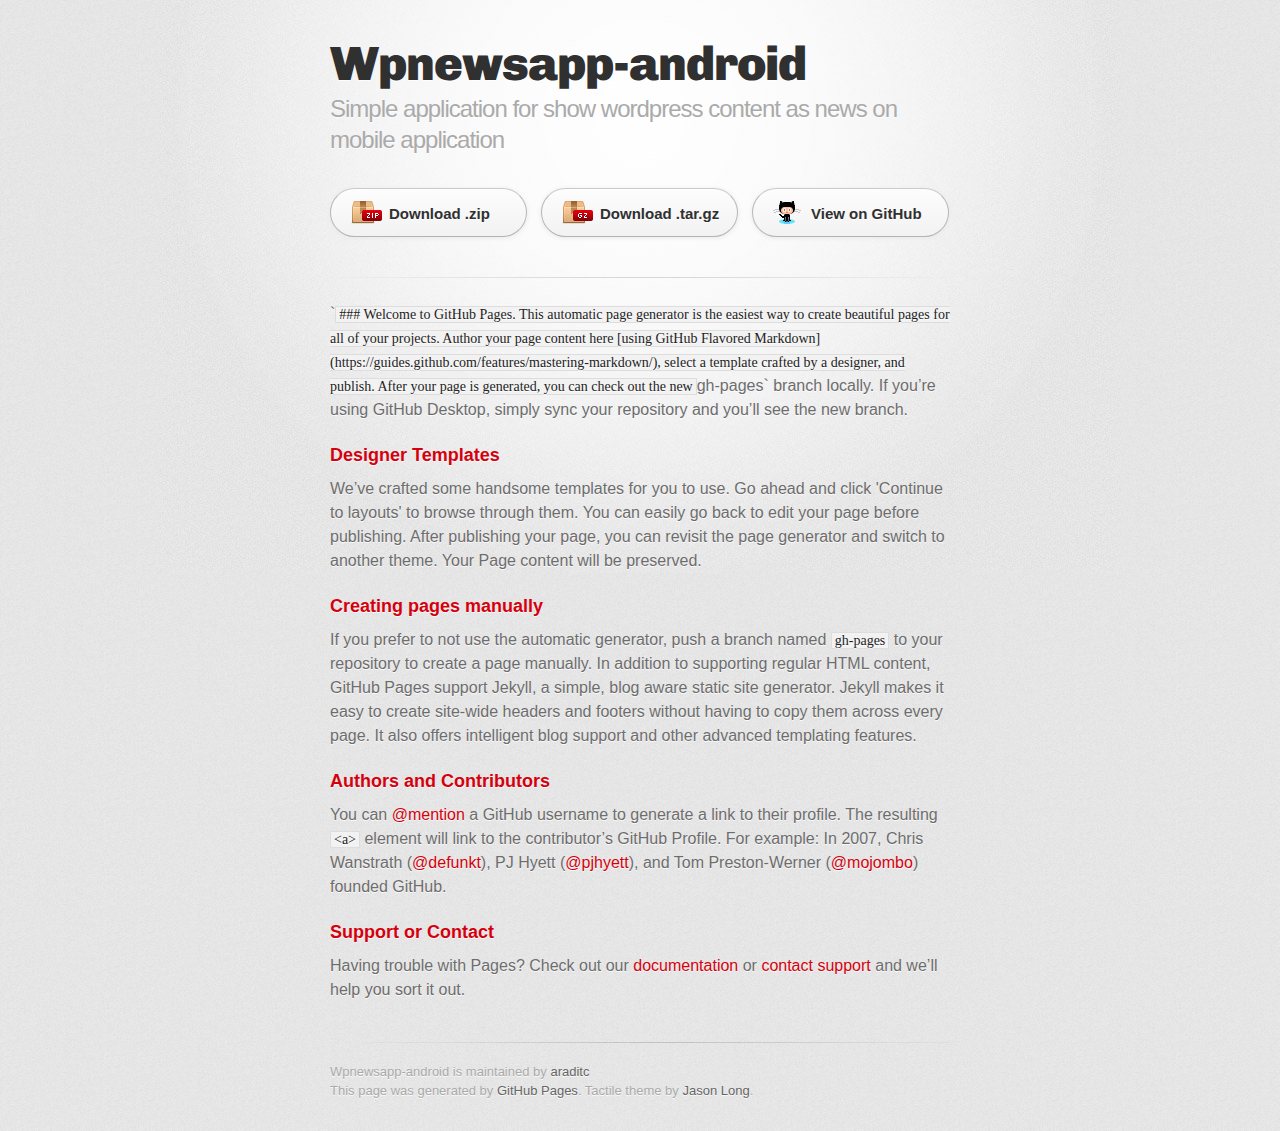
==== index.html @ c94525b8 "Create gh-pages branch via GitHub" ====
<!DOCTYPE html>
<html>
  <head>
    <meta charset='utf-8'>
    <meta http-equiv="X-UA-Compatible" content="chrome=1">
    <link href='https://fonts.googleapis.com/css?family=Chivo:900' rel='stylesheet' type='text/css'>
    <link rel="stylesheet" type="text/css" href="stylesheets/stylesheet.css" media="screen">
    <link rel="stylesheet" type="text/css" href="stylesheets/github-dark.css" media="screen">
    <link rel="stylesheet" type="text/css" href="stylesheets/print.css" media="print">
    <!--[if lt IE 9]>
    <script src="//html5shiv.googlecode.com/svn/trunk/html5.js"></script>
    <![endif]-->
    <title>Wpnewsapp-android by araditc</title>
  </head>

  <body>
    <div id="container">
      <div class="inner">

        <header>
          <h1>Wpnewsapp-android</h1>
          <h2>Simple application for show wordpress content as news on mobile application</h2>
        </header>

        <section id="downloads" class="clearfix">
          <a href="https://github.com/araditc/wpnewsapp-android/zipball/master" id="download-zip" class="button"><span>Download .zip</span></a>
          <a href="https://github.com/araditc/wpnewsapp-android/tarball/master" id="download-tar-gz" class="button"><span>Download .tar.gz</span></a>
          <a href="https://github.com/araditc/wpnewsapp-android" id="view-on-github" class="button"><span>View on GitHub</span></a>
        </section>

        <hr>

        <section id="main_content">
          <p>`<code>### Welcome to GitHub Pages.
This automatic page generator is the easiest way to create beautiful pages for all of your projects. Author your page content here [using GitHub Flavored Markdown](https://guides.github.com/features/mastering-markdown/), select a template crafted by a designer, and publish. After your page is generated, you can check out the new</code>gh-pages` branch locally. If you’re using GitHub Desktop, simply sync your repository and you’ll see the new branch.</p>

<h3>
<a id="designer-templates" class="anchor" href="#designer-templates" aria-hidden="true"><span class="octicon octicon-link"></span></a>Designer Templates</h3>

<p>We’ve crafted some handsome templates for you to use. Go ahead and click 'Continue to layouts' to browse through them. You can easily go back to edit your page before publishing. After publishing your page, you can revisit the page generator and switch to another theme. Your Page content will be preserved.</p>

<h3>
<a id="creating-pages-manually" class="anchor" href="#creating-pages-manually" aria-hidden="true"><span class="octicon octicon-link"></span></a>Creating pages manually</h3>

<p>If you prefer to not use the automatic generator, push a branch named <code>gh-pages</code> to your repository to create a page manually. In addition to supporting regular HTML content, GitHub Pages support Jekyll, a simple, blog aware static site generator. Jekyll makes it easy to create site-wide headers and footers without having to copy them across every page. It also offers intelligent blog support and other advanced templating features.</p>

<h3>
<a id="authors-and-contributors" class="anchor" href="#authors-and-contributors" aria-hidden="true"><span class="octicon octicon-link"></span></a>Authors and Contributors</h3>

<p>You can <a href="https://github.com/blog/821" class="user-mention">@mention</a> a GitHub username to generate a link to their profile. The resulting <code>&lt;a&gt;</code> element will link to the contributor’s GitHub Profile. For example: In 2007, Chris Wanstrath (<a href="https://github.com/defunkt" class="user-mention">@defunkt</a>), PJ Hyett (<a href="https://github.com/pjhyett" class="user-mention">@pjhyett</a>), and Tom Preston-Werner (<a href="https://github.com/mojombo" class="user-mention">@mojombo</a>) founded GitHub.</p>

<h3>
<a id="support-or-contact" class="anchor" href="#support-or-contact" aria-hidden="true"><span class="octicon octicon-link"></span></a>Support or Contact</h3>

<p>Having trouble with Pages? Check out our <a href="https://help.github.com/pages">documentation</a> or <a href="https://github.com/contact">contact support</a> and we’ll help you sort it out.</p>
        </section>

        <footer>
          Wpnewsapp-android is maintained by <a href="https://github.com/araditc">araditc</a><br>
          This page was generated by <a href="https://pages.github.com">GitHub Pages</a>. Tactile theme by <a href="https://twitter.com/jasonlong">Jason Long</a>.
        </footer>

        
      </div>
    </div>
  </body>
</html>
---- stylesheets/stylesheet.css ----
/* http://meyerweb.com/eric/tools/css/reset/
   v2.0 | 20110126
   License: none (public domain)
*/
html, body, div, span, applet, object, iframe,
h1, h2, h3, h4, h5, h6, p, blockquote, pre,
a, abbr, acronym, address, big, cite, code,
del, dfn, em, img, ins, kbd, q, s, samp,
small, strike, strong, sub, sup, tt, var,
b, u, i, center,
dl, dt, dd, ol, ul, li,
fieldset, form, label, legend,
table, caption, tbody, tfoot, thead, tr, th, td,
article, aside, canvas, details, embed,
figure, figcaption, footer, header, hgroup,
menu, nav, output, ruby, section, summary,
time, mark, audio, video {
	padding: 0;
	margin: 0;
	font: inherit;
	font-size: 100%;
	vertical-align: baseline;
	border: 0;
}
/* HTML5 display-role reset for older browsers */
article, aside, details, figcaption, figure,
footer, header, hgroup, menu, nav, section {
	display: block;
}
body {
	line-height: 1;
}
ol, ul {
	list-style: none;
}
blockquote, q {
	quotes: none;
}
blockquote:before, blockquote:after,
q:before, q:after {
	content: '';
	content: none;
}
table {
	border-spacing: 0;
	border-collapse: collapse;
}

/* LAYOUT STYLES */
body {
  font-family: 'Helvetica Neue', Helvetica, Arial, serif;
  font-size: 1em;
  line-height: 1.5;
  color: #6d6d6d;
  text-shadow: 0 1px 0 rgba(255, 255, 255, 0.8);
  background: #e7e7e7 url(../images/body-bg.png) 0 0 repeat;
}

a {
  color: #d5000d;
}
a:hover {
  color: #c5000c;
}

header {
  padding-top: 35px;
  padding-bottom: 25px;
}

header h1 {
  font-family: 'Chivo', 'Helvetica Neue', Helvetica, Arial, serif;
  font-size: 48px; font-weight: 900;
  line-height: 1.2;
  color: #303030;
  letter-spacing: -1px;
}

header h2 {
  font-size: 24px;
  font-weight: normal;
  line-height: 1.3;
  color: #aaa;
  letter-spacing: -1px;
}

#container {
  min-height: 595px;
  background: transparent url(../images/highlight-bg.jpg) 50% 0 no-repeat;
}

.inner {
  width: 620px;
  margin: 0 auto;
}

#container .inner img {
  max-width: 100%;
}

#downloads {
  margin-bottom: 40px;
}

a.button {
  display: block;
  float: left;
  width: 179px;
  padding: 12px 8px 12px 8px;
  margin-right: 14px;
  font-size: 15px;
  font-weight: bold;
  line-height: 25px;
  color: #303030;
  background: #fdfdfd; /* Old browsers */
  background: -moz-linear-gradient(top,  #fdfdfd 0%, #f2f2f2 100%); /* FF3.6+ */
  background: -webkit-gradient(linear, left top, left bottom, color-stop(0%,#fdfdfd), color-stop(100%,#f2f2f2)); /* Chrome,Safari4+ */
  background: -webkit-linear-gradient(top,  #fdfdfd 0%,#f2f2f2 100%); /* Chrome10+,Safari5.1+ */
  background: -o-linear-gradient(top,  #fdfdfd 0%,#f2f2f2 100%); /* Opera 11.10+ */
  background: -ms-linear-gradient(top,  #fdfdfd 0%,#f2f2f2 100%); /* IE10+ */
  background: linear-gradient(top,  #fdfdfd 0%,#f2f2f2 100%); /* W3C */
  filter: progid:DXImageTransform.Microsoft.gradient( startColorstr='#fdfdfd', endColorstr='#f2f2f2',GradientType=0 ); /* IE6-9 */
  border-top: solid 1px #cbcbcb;
  border-right: solid 1px #b7b7b7;
  border-bottom: solid 1px #b3b3b3;
  border-left: solid 1px #b7b7b7;
  border-radius: 30px;
  -webkit-box-shadow: 10px 10px 5px #888;
  -moz-box-shadow: 10px 10px 5px #888;
  box-shadow: 0px 1px 5px #e8e8e8;
  -moz-border-radius: 30px;
  -webkit-border-radius: 30px;
}
a.button:hover {
  background: #fafafa; /* Old browsers */
  background: -moz-linear-gradient(top,  #fdfdfd 0%, #f6f6f6 100%); /* FF3.6+ */
  background: -webkit-gradient(linear, left top, left bottom, color-stop(0%,#fdfdfd), color-stop(100%,#f6f6f6)); /* Chrome,Safari4+ */
  background: -webkit-linear-gradient(top,  #fdfdfd 0%,#f6f6f6 100%); /* Chrome10+,Safari5.1+ */
  background: -o-linear-gradient(top,  #fdfdfd 0%,#f6f6f6 100%); /* Opera 11.10+ */
  background: -ms-linear-gradient(top,  #fdfdfd 0%,#f6f6f6 100%); /* IE10+ */
  background: linear-gradient(top,  #fdfdfd 0%,#f6f6f6, 100%); /* W3C */
  filter: progid:DXImageTransform.Microsoft.gradient( startColorstr='#fdfdfd', endColorstr='#f6f6f6',GradientType=0 ); /* IE6-9 */
  border-top: solid 1px #b7b7b7;
  border-right: solid 1px #b3b3b3;
  border-bottom: solid 1px #b3b3b3;
  border-left: solid 1px #b3b3b3;
}

a.button span {
  display: block;
  height: 23px;
  padding-left: 50px;
}

#download-zip span {
  background: transparent url(../images/zip-icon.png) 12px 50% no-repeat;
}
#download-tar-gz span {
  background: transparent url(../images/tar-gz-icon.png) 12px 50% no-repeat;
}
#view-on-github span {
  background: transparent url(../images/octocat-icon.png) 12px 50% no-repeat;
}
#view-on-github {
  margin-right: 0;
}

code, pre {
  margin-bottom: 30px;
  font-family: Monaco, "Bitstream Vera Sans Mono", "Lucida Console", Terminal;
  font-size: 14px;
  color: #222;
}

code {
  padding: 0 3px;
  background-color: #f2f2f2;
  border: solid 1px #ddd;
}

pre {
  padding: 20px;
  overflow: auto;
  color: #f2f2f2;
  text-shadow: none;
  background: #303030;
}
pre code {
  padding: 0;
  color: #f2f2f2;
  background-color: #303030;
  border: none;
}

ul, ol, dl {
  margin-bottom: 20px;
}


/* COMMON STYLES */

hr {
  height: 1px;
  padding-bottom: 1em;
  margin-top: 1em;
  line-height: 1px;
  background: transparent url('../images/hr.png') 50% 0 no-repeat;
  border: none;
}

strong {
  font-weight: bold;
}

em {
  font-style: italic;
}

table {
  width: 100%;
  border: 1px solid #ebebeb;
}

th {
  font-weight: 500;
}

td {
  font-weight: 300;
  text-align: center;
  border: 1px solid #ebebeb;
}

form {
  padding: 20px;
  background: #f2f2f2;

}


/* GENERAL ELEMENT TYPE STYLES */

h1 {
  font-size: 32px;
}

h2 {
  margin-bottom: 8px;
  font-size: 22px;
  font-weight: bold;
  color: #303030;
}

h3 {
  margin-bottom: 8px;
  font-size: 18px;
  font-weight: bold;
  color: #d5000d;
}

h4 {
  font-size: 16px;
  font-weight: bold;
  color: #303030;
}

h5 {
  font-size: 1em;
  color: #303030;
}

h6 {
  font-size: .8em;
  color: #303030;
}

p {
  margin-bottom: 20px;
  font-weight: 300;
}

a {
  text-decoration: none;
}

p a {
  font-weight: 400;
}

blockquote {
  padding: 0 0 0 30px;
  margin-bottom: 20px;
  font-size: 1.6em;
  border-left: 10px solid #e9e9e9;
}

ul li {
  list-style-position: inside;
  list-style: disc;
  padding-left: 20px;
}

ol li {
  list-style-position: inside;
  list-style: decimal;
  padding-left: 3px;
}

dl dt {
  color: #303030;
}

footer {
  padding-top: 20px;
  padding-bottom: 30px;
  margin-top: 40px;
  font-size: 13px;
  color: #aaa;
  background: transparent url('../images/hr.png') 0 0 no-repeat;
}

footer a {
  color: #666;
}
footer a:hover {
  color: #444;
}

/* MISC */
.clearfix:after {
  display: block;
  height: 0;
  clear: both;
  visibility: hidden;
  content: '.';
}

.clearfix {display: inline-block;}
* html .clearfix {height: 1%;}
.clearfix {display: block;}

/* #Media Queries
================================================== */

/* Smaller than standard 960 (devices and browsers) */
@media only screen and (max-width: 959px) { }

/* Tablet Portrait size to standard 960 (devices and browsers) */
@media only screen and (min-width: 768px) and (max-width: 959px) { }

/* All Mobile Sizes (devices and browser) */
@media only screen and (max-width: 767px) {
  header {
    padding-top: 10px;
    padding-bottom: 10px;
  }
  #downloads {
    margin-bottom: 25px;
  }
  #download-zip, #download-tar-gz {
    display: none;
  }
  .inner {
    width: 94%;
    margin: 0 auto;
  }
}

/* Mobile Landscape Size to Tablet Portrait (devices and browsers) */
@media only screen and (min-width: 480px) and (max-width: 767px) { }

/* Mobile Portrait Size to Mobile Landscape Size (devices and browsers) */
@media only screen and (max-width: 479px) { }
---- stylesheets/github-dark.css ----
/*
   Copyright 2014 GitHub Inc.

   Licensed under the Apache License, Version 2.0 (the "License");
   you may not use this file except in compliance with the License.
   You may obtain a copy of the License at

       http://www.apache.org/licenses/LICENSE-2.0

   Unless required by applicable law or agreed to in writing, software
   distributed under the License is distributed on an "AS IS" BASIS,
   WITHOUT WARRANTIES OR CONDITIONS OF ANY KIND, either express or implied.
   See the License for the specific language governing permissions and
   limitations under the License.

*/

.pl-c /* comment */ {
  color: #969896;
}

.pl-c1      /* constant, markup.raw, meta.diff.header, meta.module-reference, meta.property-name, support, support.constant, support.variable, variable.other.constant */,
.pl-s .pl-v /* string variable */ {
  color: #0099cd;
}

.pl-e  /* entity */,
.pl-en /* entity.name */ {
  color: #9774cb;
}

.pl-s .pl-s1 /* string source */,
.pl-smi      /* storage.modifier.import, storage.modifier.package, storage.type.java, variable.other, variable.parameter.function */ {
  color: #ddd;
}

.pl-ent /* entity.name.tag */ {
  color: #7bcc72;
}

.pl-k /* keyword, storage, storage.type */ {
  color: #cc2372;
}

.pl-pds              /* punctuation.definition.string, string.regexp.character-class */,
.pl-s                /* string */,
.pl-s .pl-pse .pl-s1 /* string punctuation.section.embedded source */,
.pl-sr               /* string.regexp */,
.pl-sr .pl-cce       /* string.regexp constant.character.escape */,
.pl-sr .pl-sra       /* string.regexp string.regexp.arbitrary-repitition */,
.pl-sr .pl-sre       /* string.regexp source.ruby.embedded */ {
  color: #3c66e2;
}

.pl-v /* variable */ {
  color: #fb8764;
}

.pl-id /* invalid.deprecated */ {
  color: #e63525;
}

.pl-ii /* invalid.illegal */ {
  background-color: #e63525;
  color: #f8f8f8;
}

.pl-sr .pl-cce /* string.regexp constant.character.escape */ {
  color: #7bcc72;
  font-weight: bold;
}

.pl-ml /* markup.list */ {
  color: #c26b2b;
}

.pl-mh        /* markup.heading */,
.pl-mh .pl-en /* markup.heading entity.name */,
.pl-ms        /* meta.separator */ {
  color: #264ec5;
  font-weight: bold;
}

.pl-mq /* markup.quote */ {
  color: #00acac;
}

.pl-mi /* markup.italic */ {
  color: #ddd;
  font-style: italic;
}

.pl-mb /* markup.bold */ {
  color: #ddd;
  font-weight: bold;
}

.pl-md /* markup.deleted, meta.diff.header.from-file */ {
  background-color: #ffecec;
  color: #bd2c00;
}

.pl-mi1 /* markup.inserted, meta.diff.header.to-file */ {
  background-color: #eaffea;
  color: #55a532;
}

.pl-mdr /* meta.diff.range */ {
  color: #9774cb;
  font-weight: bold;
}

.pl-mo /* meta.output */ {
  color: #264ec5;
}
---- stylesheets/print.css ----
html, body, div, span, applet, object, iframe,
h1, h2, h3, h4, h5, h6, p, blockquote, pre,
a, abbr, acronym, address, big, cite, code,
del, dfn, em, img, ins, kbd, q, s, samp,
small, strike, strong, sub, sup, tt, var,
b, u, i, center,
dl, dt, dd, ol, ul, li,
fieldset, form, label, legend,
table, caption, tbody, tfoot, thead, tr, th, td,
article, aside, canvas, details, embed,
figure, figcaption, footer, header, hgroup,
menu, nav, output, ruby, section, summary,
time, mark, audio, video {
  padding: 0;
  margin: 0;
  font: inherit;
  font-size: 100%;
  vertical-align: baseline;
  border: 0;
}
/* HTML5 display-role reset for older browsers */
article, aside, details, figcaption, figure,
footer, header, hgroup, menu, nav, section {
  display: block;
}
body {
  line-height: 1;
}
ol, ul {
  list-style: none;
}
blockquote, q {
  quotes: none;
}
blockquote:before, blockquote:after,
q:before, q:after {
  content: '';
  content: none;
}
table {
  border-spacing: 0;
  border-collapse: collapse;
}
body {
  font-family: 'Helvetica Neue', Helvetica, Arial, serif;
  font-size: 13px;
  line-height: 1.5;
  color: #000;
}

a {
  font-weight: bold;
  color: #d5000d;
}

header {
  padding-top: 35px;
  padding-bottom: 10px;
}

header h1 {
  font-size: 48px;
  font-weight: bold;
  line-height: 1.2;
  color: #303030;
  letter-spacing: -1px;
}

header h2 {
  font-size: 24px;
  font-weight: normal;
  line-height: 1.3;
  color: #aaa;
  letter-spacing: -1px;
}
#downloads {
  display: none;
}
#main_content {
  padding-top: 20px;
}

code, pre {
  margin-bottom: 30px;
  font-family: Monaco, "Bitstream Vera Sans Mono", "Lucida Console", Terminal;
  font-size: 12px;
  color: #222;
}

code {
  padding: 0 3px;
}

pre {
  padding: 20px;
  overflow: auto;
  border: solid 1px #ddd;
}
pre code {
  padding: 0;
}

ul, ol, dl {
  margin-bottom: 20px;
}


/* COMMON STYLES */

table {
  width: 100%;
  border: 1px solid #ebebeb;
}

th {
  font-weight: 500;
}

td {
  font-weight: 300;
  text-align: center;
  border: 1px solid #ebebeb;
}

form {
  padding: 20px;
  background: #f2f2f2;

}


/* GENERAL ELEMENT TYPE STYLES */

h1 {
  font-size: 2.8em;
}

h2 {
  margin-bottom: 8px;
  font-size: 22px;
  font-weight: bold;
  color: #303030;
}

h3 {
  margin-bottom: 8px;
  font-size: 18px;
  font-weight: bold;
  color: #d5000d;
}

h4 {
  font-size: 16px;
  font-weight: bold;
  color: #303030;
}

h5 {
  font-size: 1em;
  color: #303030;
}

h6 {
  font-size: .8em;
  color: #303030;
}

p {
  margin-bottom: 20px;
  font-weight: 300;
}

a {
  text-decoration: none;
}

p a {
  font-weight: 400;
}

blockquote {
  padding: 0 0 0 30px;
  margin-bottom: 20px;
  font-size: 1.6em;
  border-left: 10px solid #e9e9e9;
}

ul li {
  list-style-position: inside;
  list-style: disc;
  padding-left: 20px;
}

ol li {
  list-style-position: inside;
  list-style: decimal;
  padding-left: 3px;
}

dl dd {
  font-style: italic;
  font-weight: 100;
}

footer {
  padding-top: 20px;
  padding-bottom: 30px;
  margin-top: 40px;
  font-size: 13px;
  color: #aaa;
}

footer a {
  color: #666;
}

/* MISC */
.clearfix:after {
  display: block;
  height: 0;
  clear: both;
  visibility: hidden;
  content: '.';
}

.clearfix {display: inline-block;}
* html .clearfix {height: 1%;}
.clearfix {display: block;}
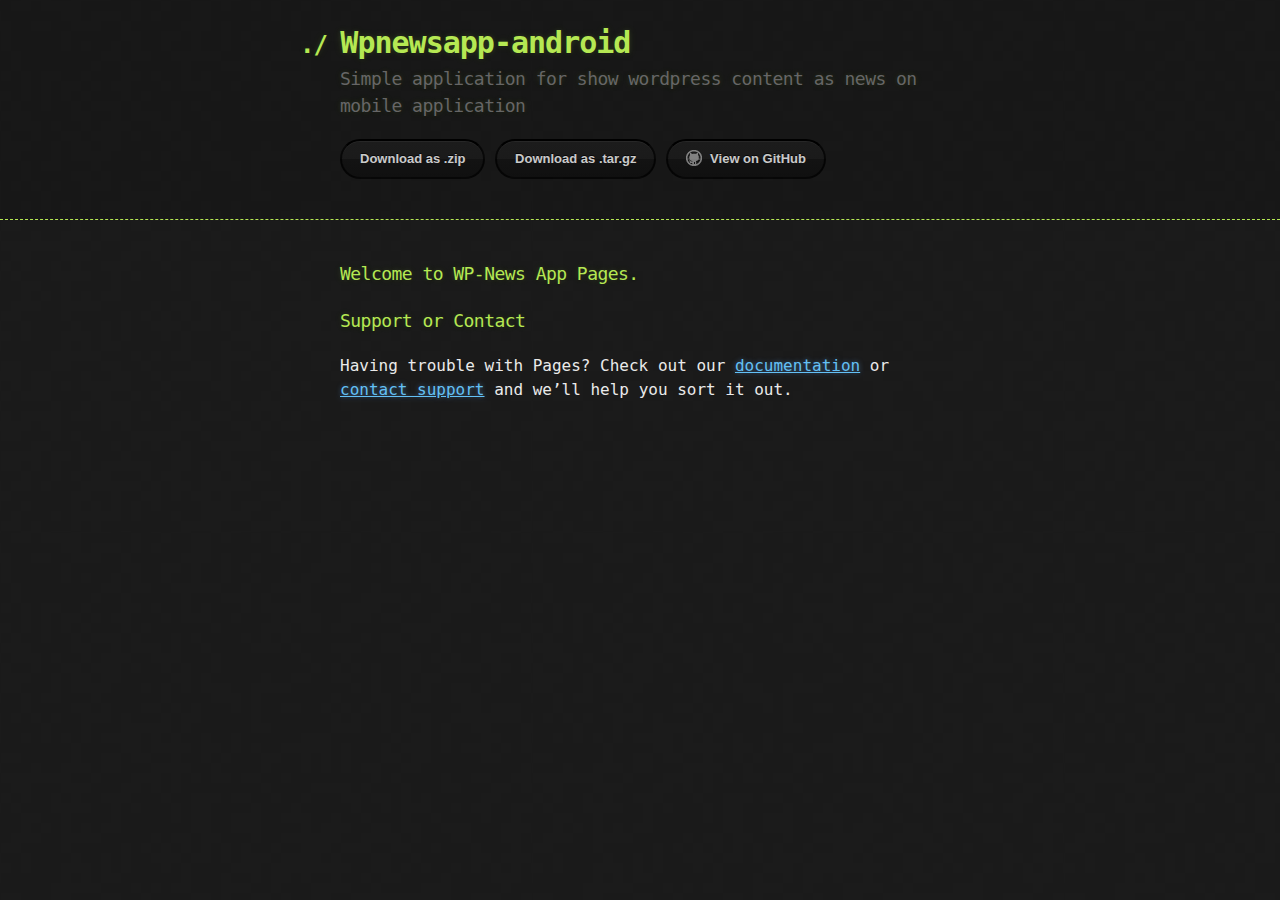
==== commit 03eecfac: "Create gh-pages branch via GitHub" ====
--- a/index.html
+++ b/index.html
@@ -3,65 +3,41 @@
   <head>
     <meta charset='utf-8'>
     <meta http-equiv="X-UA-Compatible" content="chrome=1">
-    <link href='https://fonts.googleapis.com/css?family=Chivo:900' rel='stylesheet' type='text/css'>
+
     <link rel="stylesheet" type="text/css" href="stylesheets/stylesheet.css" media="screen">
     <link rel="stylesheet" type="text/css" href="stylesheets/github-dark.css" media="screen">
     <link rel="stylesheet" type="text/css" href="stylesheets/print.css" media="print">
-    <!--[if lt IE 9]>
-    <script src="//html5shiv.googlecode.com/svn/trunk/html5.js"></script>
-    <![endif]-->
+
     <title>Wpnewsapp-android by araditc</title>
   </head>
 
   <body>
-    <div id="container">
-      <div class="inner">
 
-        <header>
-          <h1>Wpnewsapp-android</h1>
-          <h2>Simple application for show wordpress content as news on mobile application</h2>
-        </header>
+    <header>
+      <div class="container">
+        <h1>Wpnewsapp-android</h1>
+        <h2>Simple application for show wordpress content as news on mobile application</h2>
 
-        <section id="downloads" class="clearfix">
-          <a href="https://github.com/araditc/wpnewsapp-android/zipball/master" id="download-zip" class="button"><span>Download .zip</span></a>
-          <a href="https://github.com/araditc/wpnewsapp-android/tarball/master" id="download-tar-gz" class="button"><span>Download .tar.gz</span></a>
-          <a href="https://github.com/araditc/wpnewsapp-android" id="view-on-github" class="button"><span>View on GitHub</span></a>
+        <section id="downloads">
+          <a href="https://github.com/araditc/wpnewsapp-android/zipball/master" class="btn">Download as .zip</a>
+          <a href="https://github.com/araditc/wpnewsapp-android/tarball/master" class="btn">Download as .tar.gz</a>
+          <a href="https://github.com/araditc/wpnewsapp-android" class="btn btn-github"><span class="icon"></span>View on GitHub</a>
         </section>
+      </div>
+    </header>
 
-        <hr>
-
-        <section id="main_content">
-          <p>`<code>### Welcome to GitHub Pages.
-This automatic page generator is the easiest way to create beautiful pages for all of your projects. Author your page content here [using GitHub Flavored Markdown](https://guides.github.com/features/mastering-markdown/), select a template crafted by a designer, and publish. After your page is generated, you can check out the new</code>gh-pages` branch locally. If you’re using GitHub Desktop, simply sync your repository and you’ll see the new branch.</p>
-
-<h3>
-<a id="designer-templates" class="anchor" href="#designer-templates" aria-hidden="true"><span class="octicon octicon-link"></span></a>Designer Templates</h3>
-
-<p>We’ve crafted some handsome templates for you to use. Go ahead and click 'Continue to layouts' to browse through them. You can easily go back to edit your page before publishing. After publishing your page, you can revisit the page generator and switch to another theme. Your Page content will be preserved.</p>
-
-<h3>
-<a id="creating-pages-manually" class="anchor" href="#creating-pages-manually" aria-hidden="true"><span class="octicon octicon-link"></span></a>Creating pages manually</h3>
-
-<p>If you prefer to not use the automatic generator, push a branch named <code>gh-pages</code> to your repository to create a page manually. In addition to supporting regular HTML content, GitHub Pages support Jekyll, a simple, blog aware static site generator. Jekyll makes it easy to create site-wide headers and footers without having to copy them across every page. It also offers intelligent blog support and other advanced templating features.</p>
-
-<h3>
-<a id="authors-and-contributors" class="anchor" href="#authors-and-contributors" aria-hidden="true"><span class="octicon octicon-link"></span></a>Authors and Contributors</h3>
-
-<p>You can <a href="https://github.com/blog/821" class="user-mention">@mention</a> a GitHub username to generate a link to their profile. The resulting <code>&lt;a&gt;</code> element will link to the contributor’s GitHub Profile. For example: In 2007, Chris Wanstrath (<a href="https://github.com/defunkt" class="user-mention">@defunkt</a>), PJ Hyett (<a href="https://github.com/pjhyett" class="user-mention">@pjhyett</a>), and Tom Preston-Werner (<a href="https://github.com/mojombo" class="user-mention">@mojombo</a>) founded GitHub.</p>
+    <div class="container">
+      <section id="main_content">
+        <h3>
+<a id="welcome-to-wp-news-app-pages" class="anchor" href="#welcome-to-wp-news-app-pages" aria-hidden="true"><span class="octicon octicon-link"></span></a>Welcome to WP-News App Pages.</h3>
 
 <h3>
 <a id="support-or-contact" class="anchor" href="#support-or-contact" aria-hidden="true"><span class="octicon octicon-link"></span></a>Support or Contact</h3>
 
-<p>Having trouble with Pages? Check out our <a href="https://help.github.com/pages">documentation</a> or <a href="https://github.com/contact">contact support</a> and we’ll help you sort it out.</p>
-        </section>
+<p>Having trouble with Pages? Check out our <a href="https://github.com/araditc/wpnewsapp-android">documentation</a> or <a href="http://care.arad-itc.com">contact support</a> and we’ll help you sort it out.</p>
+      </section>
+    </div>
 
-        <footer>
-          Wpnewsapp-android is maintained by <a href="https://github.com/araditc">araditc</a><br>
-          This page was generated by <a href="https://pages.github.com">GitHub Pages</a>. Tactile theme by <a href="https://twitter.com/jasonlong">Jason Long</a>.
-        </footer>
-
-        
-      </div>
-    </div>
+    
   </body>
 </html>
--- a/stylesheets/stylesheet.css
+++ b/stylesheets/stylesheet.css
@@ -1,373 +1,247 @@
-/* http://meyerweb.com/eric/tools/css/reset/
-   v2.0 | 20110126
-   License: none (public domain)
-*/
-html, body, div, span, applet, object, iframe,
-h1, h2, h3, h4, h5, h6, p, blockquote, pre,
-a, abbr, acronym, address, big, cite, code,
-del, dfn, em, img, ins, kbd, q, s, samp,
-small, strike, strong, sub, sup, tt, var,
-b, u, i, center,
-dl, dt, dd, ol, ul, li,
-fieldset, form, label, legend,
-table, caption, tbody, tfoot, thead, tr, th, td,
-article, aside, canvas, details, embed,
-figure, figcaption, footer, header, hgroup,
-menu, nav, output, ruby, section, summary,
-time, mark, audio, video {
-	padding: 0;
-	margin: 0;
-	font: inherit;
-	font-size: 100%;
-	vertical-align: baseline;
-	border: 0;
-}
-/* HTML5 display-role reset for older browsers */
-article, aside, details, figcaption, figure,
-footer, header, hgroup, menu, nav, section {
-	display: block;
-}
 body {
-	line-height: 1;
-}
-ol, ul {
-	list-style: none;
-}
-blockquote, q {
-	quotes: none;
-}
-blockquote:before, blockquote:after,
-q:before, q:after {
-	content: '';
-	content: none;
-}
-table {
-	border-spacing: 0;
-	border-collapse: collapse;
-}
-
-/* LAYOUT STYLES */
-body {
-  font-family: 'Helvetica Neue', Helvetica, Arial, serif;
-  font-size: 1em;
+  margin: 0;
+  padding: 0;
+  background: #151515 url("../images/bkg.png") 0 0;
+  color: #eaeaea;
+  font: 16px;
   line-height: 1.5;
-  color: #6d6d6d;
-  text-shadow: 0 1px 0 rgba(255, 255, 255, 0.8);
-  background: #e7e7e7 url(../images/body-bg.png) 0 0 repeat;
-}
-
-a {
-  color: #d5000d;
-}
-a:hover {
-  color: #c5000c;
-}
+  font-family: Monaco, "Bitstream Vera Sans Mono", "Lucida Console", Terminal, monospace;
+}
+
+/* General & 'Reset' Stuff */
+
+.container {
+  width: 90%;
+  max-width: 600px;
+  margin: 0 auto;
+}
+
+section {
+  display: block;
+  margin: 0 0 20px 0;
+}
+
+h1, h2, h3, h4, h5, h6 {
+  margin: 0 0 20px;
+}
+
+li {
+  line-height: 1.4 ;
+}
+
+/* Header, <header>
+   header   - container
+   h1       - project name
+   h2       - project description
+*/
 
 header {
-  padding-top: 35px;
-  padding-bottom: 25px;
+  background: rgba(0, 0, 0, 0.1);
+  width: 100%;
+  border-bottom: 1px dashed #b5e853;
+  padding: 20px 0;
+  margin: 0 0 40px 0;
 }
 
 header h1 {
-  font-family: 'Chivo', 'Helvetica Neue', Helvetica, Arial, serif;
-  font-size: 48px; font-weight: 900;
-  line-height: 1.2;
-  color: #303030;
+  font-size: 30px;
+  line-height: 1.5;
+  margin: 0 0 0 -40px;
+  font-weight: bold;
+  font-family: Monaco, "Bitstream Vera Sans Mono", "Lucida Console", Terminal, monospace;
+  color: #b5e853;
+  text-shadow: 0 1px 1px rgba(0, 0, 0, 0.1),
+               0 0 5px rgba(181, 232, 83, 0.1),
+               0 0 10px rgba(181, 232, 83, 0.1);
   letter-spacing: -1px;
+  -webkit-font-smoothing: antialiased;
+}
+
+header h1:before {
+  content: "./ ";
+  font-size: 24px;
 }
 
 header h2 {
+  font-size: 18px;
+  font-weight: 300;
+  color: #666;
+}
+
+#downloads .btn {
+  display: inline-block;
+  text-align: center;
+  margin: 0;
+}
+
+/* Main Content
+*/
+
+#main_content {
+  width: 100%;
+  -webkit-font-smoothing: antialiased;
+}
+section img {
+  max-width: 100%
+}
+
+h1, h2, h3, h4, h5, h6 {
+  font-weight: normal;
+  font-family: Monaco, "Bitstream Vera Sans Mono", "Lucida Console", Terminal, monospace;
+  color: #b5e853;
+  letter-spacing: -0.03em;
+  text-shadow: 0 1px 1px rgba(0, 0, 0, 0.1),
+               0 0 5px rgba(181, 232, 83, 0.1),
+               0 0 10px rgba(181, 232, 83, 0.1);
+}
+
+#main_content h1 {
+  font-size: 30px;
+}
+
+#main_content h2 {
   font-size: 24px;
-  font-weight: normal;
-  line-height: 1.3;
+}
+
+#main_content h3 {
+  font-size: 18px;
+}
+
+#main_content h4 {
+  font-size: 14px;
+}
+
+#main_content h5 {
+  font-size: 12px;
+  text-transform: uppercase;
+  margin: 0 0 5px 0;
+}
+
+#main_content h6 {
+  font-size: 12px;
+  text-transform: uppercase;
+  color: #999;
+  margin: 0 0 5px 0;
+}
+
+dt {
+  font-style: italic;
+  font-weight: bold;
+}
+
+ul li {
+  list-style: none;
+}
+
+ul li:before {
+  content: ">>";
+  font-family: Monaco, "Bitstream Vera Sans Mono", "Lucida Console", Terminal, monospace;
+  font-size: 13px;
+  color: #b5e853;
+  margin-left: -37px;
+  margin-right: 21px;
+  line-height: 16px;
+}
+
+blockquote {
   color: #aaa;
-  letter-spacing: -1px;
-}
-
-#container {
-  min-height: 595px;
-  background: transparent url(../images/highlight-bg.jpg) 50% 0 no-repeat;
-}
-
-.inner {
-  width: 620px;
-  margin: 0 auto;
-}
-
-#container .inner img {
-  max-width: 100%;
-}
-
-#downloads {
-  margin-bottom: 40px;
-}
-
-a.button {
-  display: block;
-  float: left;
-  width: 179px;
-  padding: 12px 8px 12px 8px;
-  margin-right: 14px;
-  font-size: 15px;
-  font-weight: bold;
-  line-height: 25px;
-  color: #303030;
-  background: #fdfdfd; /* Old browsers */
-  background: -moz-linear-gradient(top,  #fdfdfd 0%, #f2f2f2 100%); /* FF3.6+ */
-  background: -webkit-gradient(linear, left top, left bottom, color-stop(0%,#fdfdfd), color-stop(100%,#f2f2f2)); /* Chrome,Safari4+ */
-  background: -webkit-linear-gradient(top,  #fdfdfd 0%,#f2f2f2 100%); /* Chrome10+,Safari5.1+ */
-  background: -o-linear-gradient(top,  #fdfdfd 0%,#f2f2f2 100%); /* Opera 11.10+ */
-  background: -ms-linear-gradient(top,  #fdfdfd 0%,#f2f2f2 100%); /* IE10+ */
-  background: linear-gradient(top,  #fdfdfd 0%,#f2f2f2 100%); /* W3C */
-  filter: progid:DXImageTransform.Microsoft.gradient( startColorstr='#fdfdfd', endColorstr='#f2f2f2',GradientType=0 ); /* IE6-9 */
-  border-top: solid 1px #cbcbcb;
-  border-right: solid 1px #b7b7b7;
-  border-bottom: solid 1px #b3b3b3;
-  border-left: solid 1px #b7b7b7;
-  border-radius: 30px;
-  -webkit-box-shadow: 10px 10px 5px #888;
-  -moz-box-shadow: 10px 10px 5px #888;
-  box-shadow: 0px 1px 5px #e8e8e8;
-  -moz-border-radius: 30px;
-  -webkit-border-radius: 30px;
-}
-a.button:hover {
-  background: #fafafa; /* Old browsers */
-  background: -moz-linear-gradient(top,  #fdfdfd 0%, #f6f6f6 100%); /* FF3.6+ */
-  background: -webkit-gradient(linear, left top, left bottom, color-stop(0%,#fdfdfd), color-stop(100%,#f6f6f6)); /* Chrome,Safari4+ */
-  background: -webkit-linear-gradient(top,  #fdfdfd 0%,#f6f6f6 100%); /* Chrome10+,Safari5.1+ */
-  background: -o-linear-gradient(top,  #fdfdfd 0%,#f6f6f6 100%); /* Opera 11.10+ */
-  background: -ms-linear-gradient(top,  #fdfdfd 0%,#f6f6f6 100%); /* IE10+ */
-  background: linear-gradient(top,  #fdfdfd 0%,#f6f6f6, 100%); /* W3C */
-  filter: progid:DXImageTransform.Microsoft.gradient( startColorstr='#fdfdfd', endColorstr='#f6f6f6',GradientType=0 ); /* IE6-9 */
-  border-top: solid 1px #b7b7b7;
-  border-right: solid 1px #b3b3b3;
-  border-bottom: solid 1px #b3b3b3;
-  border-left: solid 1px #b3b3b3;
-}
-
-a.button span {
-  display: block;
-  height: 23px;
-  padding-left: 50px;
-}
-
-#download-zip span {
-  background: transparent url(../images/zip-icon.png) 12px 50% no-repeat;
-}
-#download-tar-gz span {
-  background: transparent url(../images/tar-gz-icon.png) 12px 50% no-repeat;
-}
-#view-on-github span {
-  background: transparent url(../images/octocat-icon.png) 12px 50% no-repeat;
-}
-#view-on-github {
-  margin-right: 0;
-}
-
-code, pre {
-  margin-bottom: 30px;
-  font-family: Monaco, "Bitstream Vera Sans Mono", "Lucida Console", Terminal;
+  padding-left: 10px;
+  border-left: 1px dotted #666;
+}
+
+pre {
+  background: rgba(0, 0, 0, 0.9);
+  border: 1px solid rgba(255, 255, 255, 0.15);
+  padding: 10px;
   font-size: 14px;
-  color: #222;
-}
-
-code {
-  padding: 0 3px;
-  background-color: #f2f2f2;
-  border: solid 1px #ddd;
-}
-
-pre {
-  padding: 20px;
+  color: #b5e853;
+  border-radius: 2px;
+  -moz-border-radius: 2px;
+  -webkit-border-radius: 2px;
+  text-wrap: normal;
   overflow: auto;
-  color: #f2f2f2;
-  text-shadow: none;
-  background: #303030;
-}
-pre code {
-  padding: 0;
-  color: #f2f2f2;
-  background-color: #303030;
-  border: none;
-}
-
-ul, ol, dl {
-  margin-bottom: 20px;
-}
-
-
-/* COMMON STYLES */
-
-hr {
-  height: 1px;
-  padding-bottom: 1em;
-  margin-top: 1em;
-  line-height: 1px;
-  background: transparent url('../images/hr.png') 50% 0 no-repeat;
-  border: none;
-}
-
-strong {
-  font-weight: bold;
-}
-
-em {
-  font-style: italic;
+  overflow-y: hidden;
 }
 
 table {
   width: 100%;
-  border: 1px solid #ebebeb;
+  margin: 0 0 20px 0;
 }
 
 th {
-  font-weight: 500;
+  text-align: left;
+  border-bottom: 1px dashed #b5e853;
+  padding: 5px 10px;
 }
 
 td {
-  font-weight: 300;
-  text-align: center;
-  border: 1px solid #ebebeb;
-}
-
-form {
-  padding: 20px;
-  background: #f2f2f2;
-
-}
-
-
-/* GENERAL ELEMENT TYPE STYLES */
-
-h1 {
-  font-size: 32px;
-}
-
-h2 {
-  margin-bottom: 8px;
-  font-size: 22px;
+  padding: 5px 10px;
+}
+
+hr {
+  height: 0;
+  border: 0;
+  border-bottom: 1px dashed #b5e853;
+  color: #b5e853;
+}
+
+/* Buttons
+*/
+
+.btn {
+  display: inline-block;
+  background: -webkit-linear-gradient(top, rgba(40, 40, 40, 0.3), rgba(35, 35, 35, 0.3) 50%, rgba(10, 10, 10, 0.3) 50%, rgba(0, 0, 0, 0.3));
+  padding: 8px 18px;
+  border-radius: 50px;
+  border: 2px solid rgba(0, 0, 0, 0.7);
+  border-bottom: 2px solid rgba(0, 0, 0, 0.7);
+  border-top: 2px solid rgba(0, 0, 0, 1);
+  color: rgba(255, 255, 255, 0.8);
+  font-family: Helvetica, Arial, sans-serif;
   font-weight: bold;
-  color: #303030;
-}
-
-h3 {
-  margin-bottom: 8px;
-  font-size: 18px;
-  font-weight: bold;
-  color: #d5000d;
-}
-
-h4 {
-  font-size: 16px;
-  font-weight: bold;
-  color: #303030;
-}
-
-h5 {
-  font-size: 1em;
-  color: #303030;
-}
-
-h6 {
-  font-size: .8em;
-  color: #303030;
-}
-
-p {
-  margin-bottom: 20px;
-  font-weight: 300;
-}
+  font-size: 13px;
+  text-decoration: none;
+  text-shadow: 0 -1px 0 rgba(0, 0, 0, 0.75);
+  box-shadow: inset 0 1px 0 rgba(255, 255, 255, 0.05);
+}
+
+.btn:hover {
+  background: -webkit-linear-gradient(top, rgba(40, 40, 40, 0.6), rgba(35, 35, 35, 0.6) 50%, rgba(10, 10, 10, 0.8) 50%, rgba(0, 0, 0, 0.8));
+}
+
+.btn .icon {
+  display: inline-block;
+  width: 16px;
+  height: 16px;
+  margin: 1px 8px 0 0;
+  float: left;
+}
+
+.btn-github .icon {
+  opacity: 0.6;
+  background: url("../images/blacktocat.png") 0 0 no-repeat;
+}
+
+/* Links
+   a, a:hover, a:visited
+*/
 
 a {
-  text-decoration: none;
-}
-
-p a {
-  font-weight: 400;
-}
-
-blockquote {
-  padding: 0 0 0 30px;
-  margin-bottom: 20px;
-  font-size: 1.6em;
-  border-left: 10px solid #e9e9e9;
-}
-
-ul li {
-  list-style-position: inside;
-  list-style: disc;
-  padding-left: 20px;
-}
-
-ol li {
-  list-style-position: inside;
-  list-style: decimal;
-  padding-left: 3px;
-}
-
-dl dt {
-  color: #303030;
-}
-
-footer {
-  padding-top: 20px;
-  padding-bottom: 30px;
-  margin-top: 40px;
-  font-size: 13px;
-  color: #aaa;
-  background: transparent url('../images/hr.png') 0 0 no-repeat;
-}
-
-footer a {
-  color: #666;
-}
-footer a:hover {
-  color: #444;
-}
-
-/* MISC */
-.clearfix:after {
-  display: block;
-  height: 0;
-  clear: both;
-  visibility: hidden;
-  content: '.';
-}
-
-.clearfix {display: inline-block;}
-* html .clearfix {height: 1%;}
-.clearfix {display: block;}
-
-/* #Media Queries
-================================================== */
-
-/* Smaller than standard 960 (devices and browsers) */
-@media only screen and (max-width: 959px) { }
-
-/* Tablet Portrait size to standard 960 (devices and browsers) */
-@media only screen and (min-width: 768px) and (max-width: 959px) { }
-
-/* All Mobile Sizes (devices and browser) */
-@media only screen and (max-width: 767px) {
-  header {
-    padding-top: 10px;
-    padding-bottom: 10px;
-  }
-  #downloads {
-    margin-bottom: 25px;
-  }
-  #download-zip, #download-tar-gz {
-    display: none;
-  }
-  .inner {
-    width: 94%;
-    margin: 0 auto;
-  }
-}
-
-/* Mobile Landscape Size to Tablet Portrait (devices and browsers) */
-@media only screen and (min-width: 480px) and (max-width: 767px) { }
-
-/* Mobile Portrait Size to Mobile Landscape Size (devices and browsers) */
-@media only screen and (max-width: 479px) { }
+  color: #63c0f5;
+  text-shadow: 0 0 5px rgba(104, 182, 255, 0.5);
+}
+
+/* Clearfix */
+
+.cf:before, .cf:after {
+  content:"";
+  display:table;
+}
+
+.cf:after {
+  clear:both;
+}
+
+.cf {
+  zoom:1;
+}